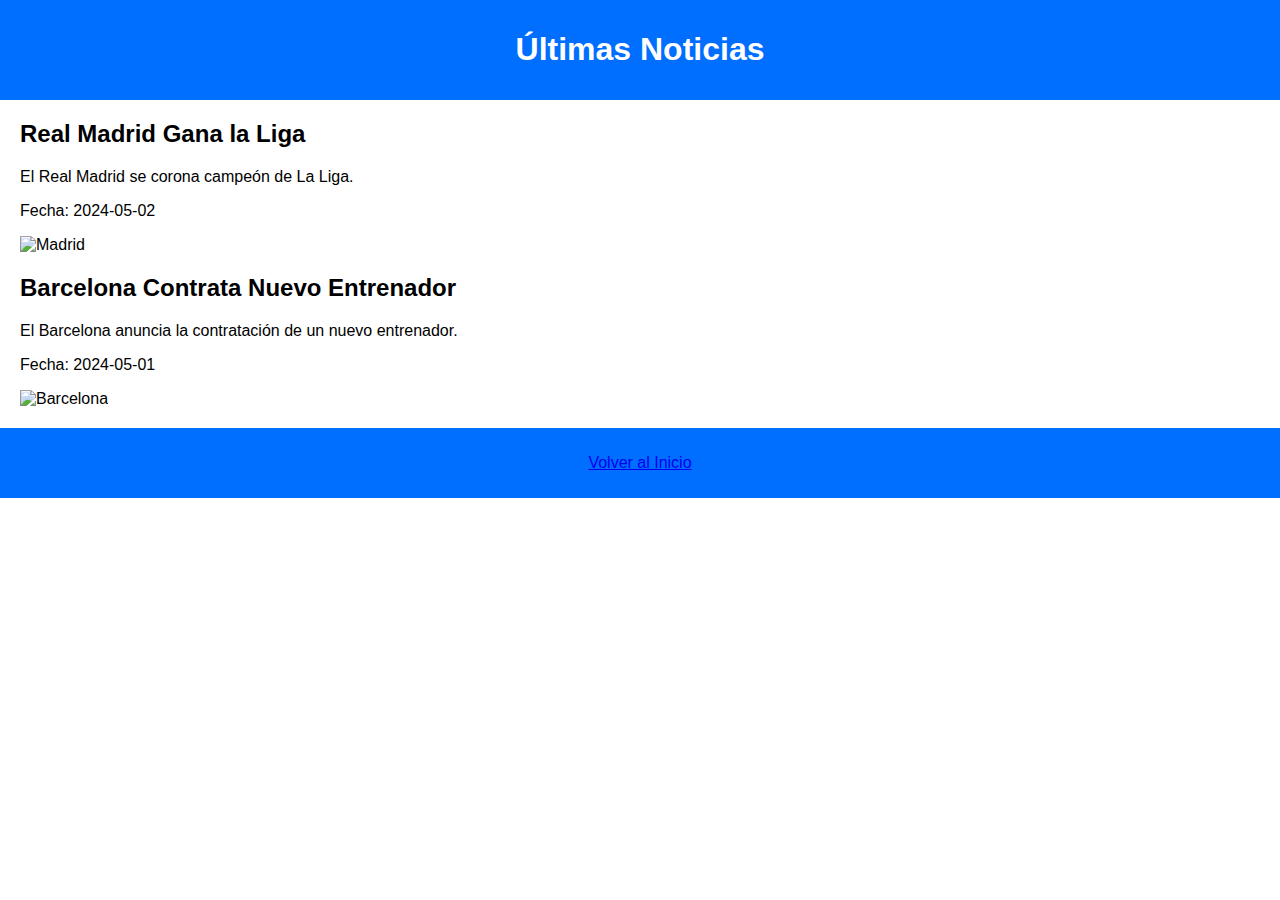
==== noticias.html @ 2c61db16 "Add files via upload" ====
<!DOCTYPE html>
<html lang="es">
<head>
    <meta charset="UTF-8">
    <meta name="viewport" content="width=device-width, initial-scale=1.0">
    <title>Últimas Noticias</title>
    <link rel="stylesheet" href="styles.css">
</head>
<body>
    <header>
        <h1>Últimas Noticias</h1>
    </header>
    <section class="noticias">
        <article>
            <h2>Real Madrid Gana la Liga</h2>
            <p>El Real Madrid se corona campeón de La Liga.</p>
            <p>Fecha: 2024-05-02</p>
            <img src="images/madrid.png" alt="Madrid" width="150" height="150">
        </article>
        <article>
            <h2>Barcelona Contrata Nuevo Entrenador</h2>
            <p>El Barcelona anuncia la contratación de un nuevo entrenador.</p>
            <p>Fecha: 2024-05-01</p>
            <img src="images/barca.png" alt="Barcelona" width="150" height="150">

        </article>
       
    </section>
    <footer>
        <p><a href="index.html">Volver al Inicio</a></p>
    </footer>
</body>
</html>
---- styles.css ----
body {
    font-family: Arial, sans-serif;
    margin: 0;
    padding: 0;
}

header, footer {
    background-color: #006eff;
    color: #fff;
    padding: 10px;
    text-align: center;
}

nav ul {
    list-style-type: none;
    padding: 0;
}

nav ul li {
    display: inline;
    margin-right: 20px;
}

section {
    margin: 20px;
}

article {
    margin-bottom: 20px;
}

img {
    max-width: 100%;
}
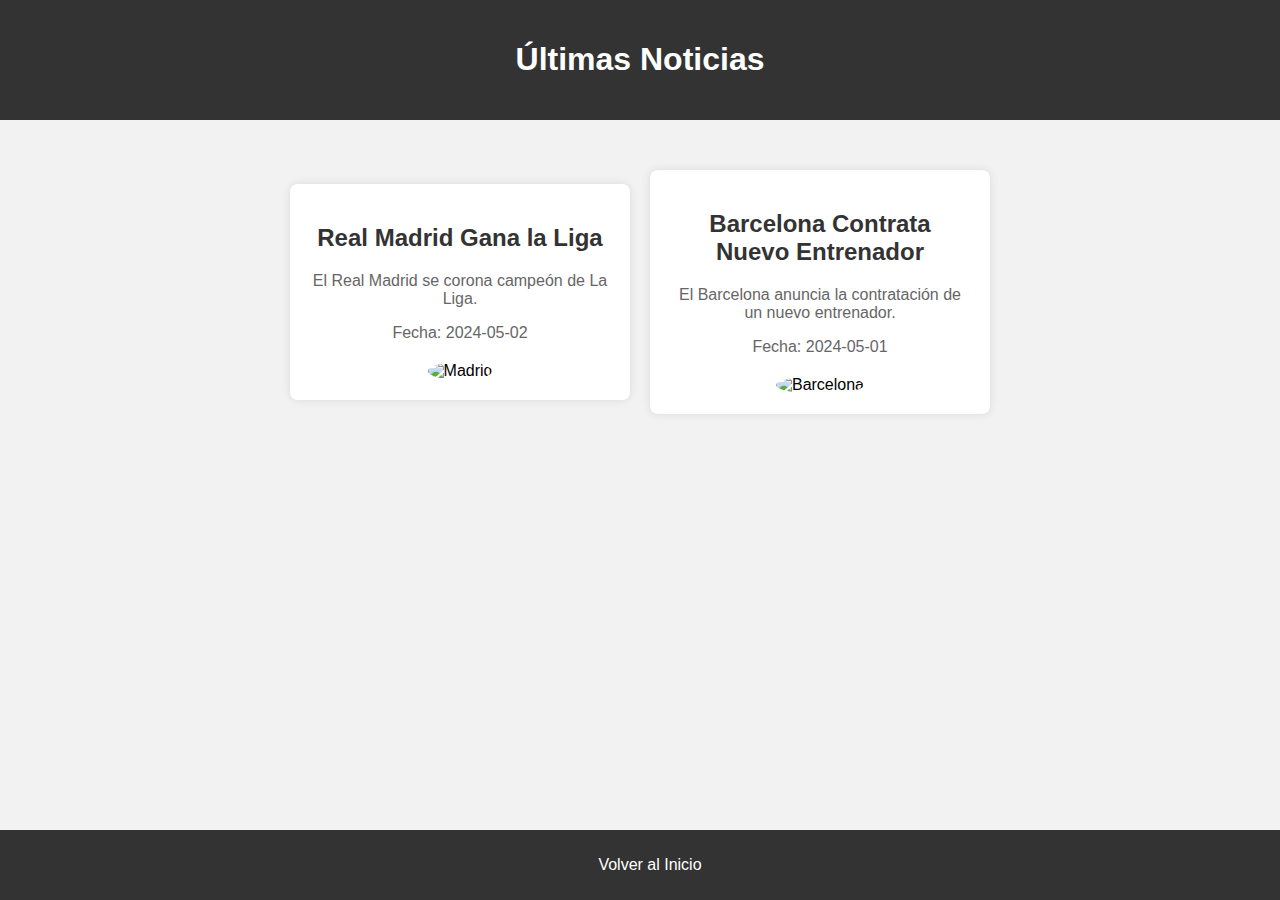
==== commit 52b359be: "Update noticias.html" ====
--- a/noticias.html
+++ b/noticias.html
@@ -5,6 +5,66 @@
     <meta name="viewport" content="width=device-width, initial-scale=1.0">
     <title>Últimas Noticias</title>
     <link rel="stylesheet" href="styles.css">
+    <style>
+        body {
+            font-family: Arial, sans-serif;
+            margin: 0;
+            padding: 0;
+            background-color: #f2f2f2;
+        }
+        header {
+            background-color: #333;
+            color: white;
+            text-align: center;
+            padding: 20px;
+        }
+        section.noticias {
+            display: flex;
+            justify-content: center;
+            align-items: center;
+            flex-wrap: wrap;
+            padding: 20px;
+        }
+        article {
+            background-color: #fff;
+            border-radius: 8px;
+            box-shadow: 0 0 10px rgba(0, 0, 0, 0.1);
+            margin: 10px;
+            padding: 20px;
+            max-width: 300px;
+            text-align: center;
+        }
+        article h2 {
+            color: #333;
+        }
+        article p {
+            color: #666;
+            margin-bottom: 10px;
+        }
+        article img {
+            border-radius: 50%;
+            margin-top: 10px;
+        }
+        footer {
+            background-color: #333;
+            color: white;
+            text-align: center;
+            padding: 10px;
+            position: fixed;
+            bottom: 0;
+            width: 100%;
+        }
+        footer a {
+            color: #fff; /* Cambia el color del texto del enlace */
+            text-decoration: none;
+            transition: background-color 0.3s ease;
+            padding: 5px 10px;
+            border-radius: 5px;
+        }
+        footer a:hover {
+            background-color: #555; /* Cambia el color de fondo del enlace al pasar el ratón */
+        }
+    </style>
 </head>
 <body>
     <header>
@@ -22,12 +82,11 @@
             <p>El Barcelona anuncia la contratación de un nuevo entrenador.</p>
             <p>Fecha: 2024-05-01</p>
             <img src="images/barca.png" alt="Barcelona" width="150" height="150">
-
         </article>
-       
     </section>
     <footer>
         <p><a href="index.html">Volver al Inicio</a></p>
     </footer>
 </body>
 </html>
+
